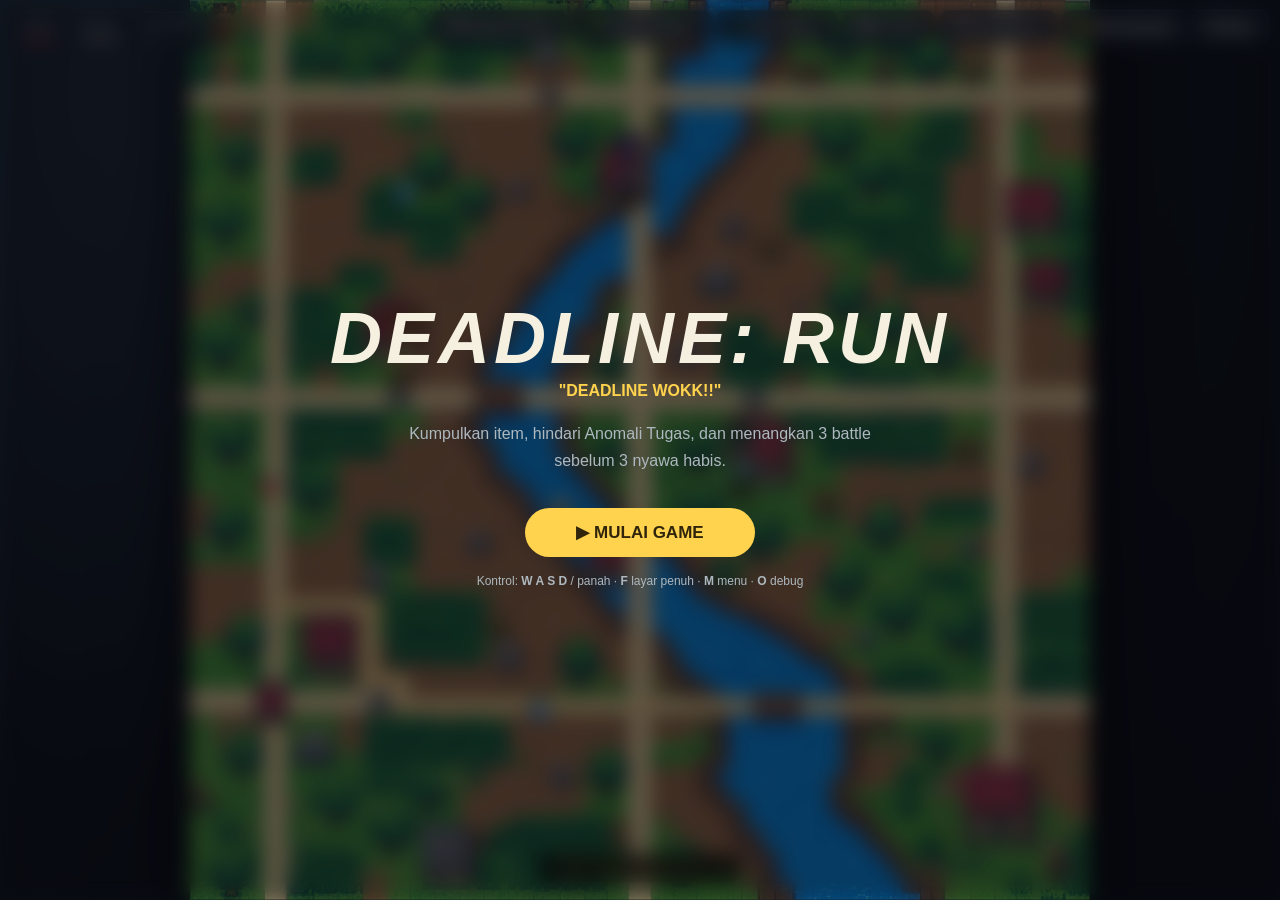
==== index.html @ 1182cbd5 "done" ====
<!DOCTYPE html>
<html lang="id">
<head>
<meta charset="UTF-8">
<meta name="viewport" content="width=device-width,initial-scale=1">
<title>Deadline: Run — Tahap 3 (Raid Planner: CSP + Local Search)</title>
<link rel="stylesheet" href="assets/battle-bg-data.css">
<link rel="stylesheet" href="css/style.css">
</head>
<body>
<div class="stage">
<div class="canvas-holder"><canvas id="game" width="640" height="640"></canvas></div>
<div class="side-l"><h1>DEADLINE: RUN <small>— Tahap 3: Raid Planner (CSP + Local Search)</small></h1><div class="tag">"DEADLINE WOKK!!"</div><div class="hud"><div class="chip"><small>Nyawa</small><b id="hudLives" class="heart">♥♥♥</b></div><div class="chip"><small>Bintang</small><b id="hudWins">0 / 3</b></div><div class="chip"><small>Item dibawa</small><b id="hudItem" style="font-size:12px">—</b></div></div><div class="keys">Map: <b>W A S D</b> / panah · ambil item (1 slot) · hindari TUGAS<br><b>F</b> = layar penuh</div></div>
</div>
<div class="battle" id="battle">
  <div class="b-flash" id="bFlash"></div>
  <div class="b-banner" id="bBanner">⚔ BATTLE!</div>
  <div class="b-title"><div>⚔ BATTLE <span id="bTest"></span></div><span id="bTurn">—</span></div>
  <div class="b-arena">
    <div class="b-unit mc" id="bMC">
      <div class="b-info">
        <div class="b-name">MC (Mahasiswa)</div>
        <div class="bar mc"><i id="bMcHp" style="width:100%"></i></div>
        <div class="b-hptxt" id="bMcHpTxt">HP 1000/1000</div>
        <div class="pips" id="bMcSp"></div>
        <div class="tags" id="bMcTags"></div>
      </div>
      <img id="bMCImg" alt="MC">
    </div>
    <div class="b-vs">VS</div>
    <div class="b-unit npc" id="bNPC">
      <div class="b-info">
        <div class="b-name">Anomali TUGAS</div>
        <div class="bar npc"><i id="bNpcHp" style="width:100%"></i></div>
        <div class="b-hptxt" id="bNpcHpTxt">HP 1100/1100</div>
        <div class="tags" id="bNpcTags"></div>
      </div>
      <img id="bNPCImg" alt="Anomali Tugas">
    </div>
  </div>
  <div class="b-log" id="bLog"></div>
  <div class="b-actions" id="bActions">
    <button id="btnBasic">Basic Attack<small>100 dmg · +1 SP</small></button>
    <button id="btnE">Skill E<small>300 dmg · −2 SP</small></button>
    <button id="btnQ">Ultimate Q<small>500 dmg · −3 SP</small></button>
    <button id="btnItem">Pakai Item<small>−1 SP · tidak skip giliran</small></button>
  </div>
  <div class="b-hint">Hotkey: 1/J Basic · 2/E Skill · 3/Q Ultimate · 4/R Item &nbsp;|&nbsp; Villain jalan duluan karena dia yang menangkap.</div>
<div class="b-result" id="bResult"><div class="rs-rays"></div><div class="rs-conf" id="rsConf"></div><div class="rs-card"><div class="rs-stars" id="rsStars"></div><h2 id="bResTitle">—</h2><p id="bResSub"></p><div class="rs-stats" id="rsStats"></div><div class="rs-prog" id="rsProg"></div><button id="bContinue">Lanjut</button></div></div>
</div>

<div class="overlay" id="overlay"><div class="ov-fx" id="ovFx"></div><div class="overlay-box"><div class="ov-icon" id="ovIcon"></div><div class="rs-stars" id="ovStars"></div><h2 id="overTitle">Menang!</h2><p id="overSub"></p><div class="rs-stats" id="ovStats"></div><button id="again">Main Lagi</button></div></div>

<div class="topbtns"><button id="openD1">🗺 Debug Overlay</button><button id="openD2">🧠 Debug Overlay AI</button><button id="openD3">🧩 Debug Tahap 3</button><button id="openLab3">🧪 Lab Tahap 3</button><button id="openKB">📖 Tab KB</button><button id="openPL">🗺 Tab Planner</button><button id="openMenu">☰ Menu</button></div>
<div class="toast" id="toast"></div>
<div class="start" id="startScr">
  <h1>DEADLINE: RUN</h1>
  <div class="tag">"DEADLINE WOKK!!"</div>
  <p>Kumpulkan item, hindari Anomali Tugas, dan menangkan 3 battle sebelum 3 nyawa habis.</p>
  <div class="start-controls">
    <button id="startBtn">▶ MULAI GAME</button>
  </div>
  <p class="start-help">Kontrol: <b>W A S D</b> / panah · <b>F</b> layar penuh · <b>M</b> menu · <b>O</b> debug</p>
</div>
<div class="pop" id="pop1"><div class="pop-head"><h2>DEBUG TAHAP 1 — Pathfinding</h2><button class="x" id="pop1x">✕ Tutup</button></div>
<div class="field"><label for="algo">Pathfinding Anomali Tugas</label>
<select id="algo"><option value="ucs">UCS (h = 0)</option><option value="manhattan" selected>A* — Manhattan</option><option value="euclidean">A* — Euclidean</option></select></div>
<div class="field"><label for="replan">Interval replan</label>
<select id="replan"><option value="100">100 ms — sangat sering</option><option value="300" selected>300 ms — normal</option><option value="700">700 ms — jarang</option><option value="tile">Setiap player pindah tile</option></select></div>
<div class="check"><input type="checkbox" id="debug" checked><label for="debug" style="margin:0">Debug overlay peta: expanded node + jalur</label></div>


<div class="row-chips"><div class="chip"><small>Node/plan (path)</small><b id="hudNodes">0</b></div><div class="chip"><small>Total node (path)</small><b id="hudTotal">0</b></div></div><div class="stat"><span>Rata-rata node/plan (path)</span><span id="avg">—</span></div><div class="stat"><span>Plan termurah / termahal</span><span id="minmax">—</span></div><div class="stat"><span>Total replan</span><span id="replanStat">0</span></div>
<p class="note">Jalur kuning + kotak merah muda di peta hanya tampil selama jendela ini terbuka.</p></div>
<div class="pop" id="pop2"><div class="pop-head"><h2>DEBUG TAHAP 2 — AI Battle</h2><button class="x" id="pop2x">✕ Tutup</button></div>
<div class="field"><label for="bAlgo">Algoritma adversarial</label>
<select id="bAlgo"><option value="minimax">Minimax (tanpa pruning)</option><option value="alphabeta" selected>Alpha-Beta pruning</option><option value="expectimax">Expectimax (MC = chance node)</option></select></div>
<div class="field"><label for="bDepth">Kedalaman (ply = 1 aksi)</label>
<select id="bDepth"><option>1</option><option>2</option><option>3</option><option selected>4</option><option>5</option><option>6</option><option>7</option><option>8</option></select></div>
<div class="field"><label for="bEval">Fungsi evaluasi</label>
<select id="bEval"><option value="hpdiff">E1 — Selisih HP</option><option value="ratio">E2 — Rasio HP</option><option value="resource" selected>E3 — HP + resource (SP/buff/item/CD)</option><option value="aggressive">E4 — Agresif</option><option value="defensive">E5 — Defensif</option></select></div>
<div class="field"><label for="bOrder">Urutan aksi (move ordering)</label>
<select id="bOrder"><option value="fixed">Tetap (default)</option><option value="reverse">Dibalik</option><option value="heuristic" selected>Heuristik (best-first)</option><option value="random">Acak</option></select></div>


<div class="stat"><span>Battle (menang/kalah)</span><span id="stBattle">0 / 0</span></div><div class="stat"><span>Keputusan AI</span><span id="stDec">0</span></div><div class="stat"><span>Total node battle</span><span id="stNodes">0</span></div><div class="stat"><span>Rata-rata node/keputusan</span><span id="stAvgNodes">—</span></div><div class="dbg" id="aiDebug"><h3>AI DEBUG — Keputusan Anomali Tugas</h3><div class="muted">Belum ada battle. Tertangkap NPC, atau tekan <b>Test Battle</b> di jendela ini.</div></div>
<p class="note">Battle: MC 1000 HP vs Villain 1100 HP (sudah dituning lewat simulasi). Semua konstanta ada di objek <b>B</b> pada kode.</p></div>
<div class="modal" id="menu"><div class="modal-box" style="width:min(520px,100%)"><div class="modal-head"><h2>MENU</h2><button id="menuClose" class="secondary" style="width:auto;margin:0">Tutup</button></div>
<p class="sub">Kumpulkan item di map, hindari Anomali Tugas. Kalau dia mendekat, kalian masuk battle turn-based. Menangkan <b>3 battle</b> sebelum <b>3 nyawa</b> habis. Otak villain memakai Minimax / Alpha-Beta / Expectimax.</p><div class="row2"><button id="testBattle">Test Battle</button><button id="openLab" class="secondary" style="margin-top:4px">Experiment Lab</button></div>
<button id="openDefs" class="secondary">Definisi Formal (untuk laporan)</button>
<button id="restart" class="secondary">Restart Game</button>

<h3 class="sec">LEGENDA MEDAN</h3>
<div class="legend">
<div class="leg"><i class="sw" style="background:#e6d3a5"></i>Jalanan (0)</div>
<div class="leg"><i class="sw" style="background:#9b7653"></i>Tanah (1)</div>
<div class="leg"><i class="sw" style="background:#3f7138"></i>Rumput panjang (2)</div>
<div class="leg"><i class="sw" style="background:#6a4a2a"></i>Lumpur (3)</div>
<div class="leg"><i class="sw" style="background:#2f82c2"></i>Sungai (5)</div>
<div class="leg"><i class="sw" style="background:#707a82"></i>Batu (wall)</div>
<div class="leg"><i class="sw" style="background:#8b4146"></i>Bangunan (wall)</div>
<div class="leg"><i class="sw" style="background:#ff5a5a"></i>Heal Potion</div>
<div class="leg"><i class="sw" style="background:#ffb13d"></i>Damage Buff</div>
<div class="leg"><i class="sw" style="background:#4aa8ff"></i>SP Potion</div>
</div>

<h3 class="sec">STATISTIK SESI</h3><div class="stat"><span>Hasil terakhir</span><span id="last">—</span></div></div></div>
<div class="modal" id="lab"><div class="modal-box">
<div class="modal-head"><h2>EXPERIMENT LAB — simulasi otomatis battle</h2><button id="labClose" class="secondary" style="width:auto;margin:0">Tutup</button></div>
<div class="lab-controls">
<div><label for="labExp">Eksperimen</label><select id="labExp">
<option value="1">1. Minimax vs Alpha-Beta (node count)</option>
<option value="2">2. Perbandingan fungsi evaluasi</option>
<option value="3">3. Perbandingan urutan aksi</option>
<option value="4">4. Perbandingan kedalaman</option>
<option value="5">5. Tingkah laku NPC (agresif/defensif)</option>
<option value="6">6. Expectimax vs Alpha-Beta</option></select></div>
<div><label for="labN">Battle per konfigurasi</label><select id="labN"><option>30</option><option selected>60</option><option>120</option><option>250</option></select></div>
<div><label for="labMC">Bot lawan (MC)</label><select id="labMC"><option value="greedy" selected>Greedy (damage terbesar)</option><option value="random">Random</option><option value="smart">Smart (alpha-beta d4)</option><option value="prob">Probabilistik (sesuai model expectimax)</option></select></div>
<div><label for="labItem">Item awal MC</label><select id="labItem"><option value="random" selected>Acak (kosong/heal/buff/sp)</option><option value="none">Tanpa item</option></select></div>
<div><button id="labRun">Jalankan</button></div>
</div>
<div class="muted" id="labProgress" style="font-size:12px"></div>
<div class="res" id="labResult"></div>
<div class="row2" style="margin-top:10px"><button id="labCopy" class="secondary">Salin CSV</button><button id="labDl" class="secondary">Unduh CSV</button></div>
<textarea id="labCsv" style="display:none;width:100%;height:120px;margin-top:8px;background:#0b1015;color:#dfe;border:1px solid #435364"></textarea>
</div></div>

<div class="modal" id="defs"><div class="modal-box">
<div class="modal-head"><h2>DEFINISI FORMAL — Adversarial Search (Minimax)</h2><button id="defsClose" class="secondary" style="width:auto;margin:0">Tutup</button></div>
<div class="defs" id="defsBody"></div>
</div></div>

<div class="pop" id="pop3"><div class="pop-head"><h2>DEBUG TAHAP 3 — Raid Planner (CSP + Local Search)</h2><button class="x" id="pop3x">✕ Tutup</button></div><div class="grid2"><div class="field"><label for="p3alg">Local search</label><select id="p3alg"><option value="hc">Steepest-ascent</option><option value="hcs" selected>+ Sideways (100)</option><option value="rr">Random restart</option><option value="sa">Simulated annealing</option><option value="mc">Min-Conflicts (CSP)</option></select></div><div class="field"><label for="p3cool">Cooling (SA)</label><select id="p3cool"><option value="0.9">0,90</option><option value="0.95" selected>0,95</option><option value="0.98">0,98</option><option value="0.995">0,995</option></select></div><div class="field"><label for="p3N">Simulasi / evaluasi</label><select id="p3N"><option value="10">10</option><option value="20" selected>20</option><option value="40">40</option></select></div><div class="field"><label for="p3maxE">Anggaran evaluasi</label><select id="p3maxE"><option value="60">60</option><option value="120" selected>120</option><option value="300">300</option></select></div><div class="field"><label for="p3sel">CSP: pilih variabel</label><select id="p3sel"><option value="static">statis</option><option value="mrv">MRV</option><option value="mrv_degree" selected>MRV + degree</option></select></div><div class="field"><label for="p3ord">CSP: urutan nilai</label><select id="p3ord"><option value="static" selected>statis</option><option value="lcv">LCV</option></select></div><div class="field"><label for="p3inf">CSP: inference</label><select id="p3inf"><option value="none">tanpa</option><option value="fc" selected>forward checking</option><option value="mac">MAC (AC-3)</option></select></div><div class="field"><label for="p3side">Maks sideways</label><select id="p3side"><option value="10">10</option><option value="50">50</option><option value="100" selected>100</option><option value="200">200</option></select></div><div class="field"><label for="p3bud">Budget</label><select id="p3bud"><option value="auto" selected>bawaan (5/7/9)</option><option value="rancangan">rancangan (6/9/12)</option><option value="5">5</option><option value="7">7</option><option value="9">9</option><option value="12">12</option></select></div><div class="check" style="margin:22px 0 0"><input type="checkbox" id="p3joint"><label for="p3joint" style="margin:0">Move gabungan (karakter+item)</label></div></div><div class="row2"><button id="p3new">Rencanakan baru</button><button class="secondary" id="p3same" style="margin-top:0">Ulangi (seed sama)</button></div><div id="p3out"></div><p class="note">Tombol P membuka/menutup panel ini. Ikon squad tampil di atas NPC saat masa grace atau saat panel terbuka.</p></div><div class="modal" id="lab3"><div class="modal-box"><div class="modal-head"><h2>EXPERIMENT LAB TAHAP 3 — CSP &amp; Local Search</h2><button id="lab3Close" class="secondary" style="width:auto;margin:0">Tutup</button></div><div class="lab-controls"><div><label for="l3Exp">Eksperimen</label><select id="l3Exp"><option value="E1">E1 Heuristik CSP (statis, MRV, degree, FC, LCV, MAC)</option><option value="E2">E2 Budget makin ketat (bukti tidak ada solusi)</option><option value="E3">E3 Pemecah simetri C5 hidup/mati</option><option value="E4">E4 Skala slot 3–5</option><option value="E5">E5 Backtracking vs Min-Conflicts (budget &amp; noise)</option><option value="E6" selected>E6 Metode local search (+ exhaustive)</option><option value="E7">E7 Noise: simulasi per evaluasi</option><option value="E8">E8 Move tunggal vs gabungan (ridge)</option><option value="E9">E9 Pipeline (CSP→LS) vs penalti</option><option value="E10">E10 Jarak local search dari optimum exhaustive</option><option value="E12">E12 Cooling schedule SA</option><option value="E11">E11 Planner vs konfigurasi tetap, per bot</option></select></div><div><label for="l3Slots">Slot (E1–E3, LS)</label><select id="l3Slots"><option>3</option><option>4</option><option>5</option></select></div><div><label for="l3Bud">Budget</label><select id="l3Bud"><option>5</option><option selected>7</option><option>9</option><option>12</option></select></div><div><label for="l3K">Run per baris (LS)</label><select id="l3K"><option>10</option><option selected>20</option><option>40</option></select></div><div><label for="l3P">Target p*</label><select id="l3P"><option>0.4</option><option selected>0.5</option><option>0.6</option><option>0.7</option></select></div><div><button id="l3Btn">Jalankan</button></div></div><div class="muted" id="l3Prog" style="font-size:12px"></div><div class="res" id="l3Res"></div><div class="row2" style="margin-top:10px"><button id="l3Copy" class="secondary">Salin CSV</button><button id="l3Dl" class="secondary">Unduh CSV</button></div><textarea id="l3Csv" style="display:none;width:100%;height:120px;margin-top:8px;background:#0b1015;color:#dfe;border:1px solid #435364"></textarea></div></div>
<div class="pop" id="popKB"><div class="pop-head"><h2>DEBUG TAHAP 4 — Knowledge Base (KB)</h2><button class="x" id="popKBx">✕ Tutup</button></div><div id="tab-kb"></div></div>
<div class="pop" id="popPL"><div class="pop-head"><h2>DEBUG TAHAP 4 — Automated Planner (PDDL)</h2><button class="x" id="popPLx">✕ Tutup</button></div><div id="tab-planner"></div></div>

<!-- ===== Aset (base64 tileset peta & sprite battle) ===== -->
<script src="assets/tileset-data.js"></script>
<script src="assets/battle-sprites-data.js"></script>

<!-- ===== Tahap 1: Pathfinding (UCS / A*) ===== -->
<script src="tahap1-pathfinding/engine.js"></script>

<!-- ===== Tahap 2: Adversarial Search (Minimax / Alpha-Beta / Expectimax) ===== -->
<script src="tahap2-battle/engine.js"></script>

<!-- ===== Core: state global & explore-mode game loop ===== -->
<script src="core/state.js"></script>
<script src="core/explore.js"></script>

<!-- ===== Tahap 2: UI battle, debug overlay AI, experiment lab, definisi formal ===== -->
<script src="tahap2-battle/ui.js"></script>
<script src="tahap2-battle/debug.js"></script>
<script src="tahap2-battle/lab.js"></script>
<script src="tahap2-battle/defs.js"></script>

<!-- ===== Core: event wiring + render loop + bootstrap (reset()+loop mulai di sini) ===== -->
<script src="core/main.js"></script>

<!-- ===== Tahap 3: CSP + Local Search (Raid Planner) — nge-hook ke tahap 2 lewat wrapping, jadi di-load PALING TERAKHIR ===== -->
<script src="tahap3-csp/engine.js"></script>
<script src="tahap3-csp/ui.js"></script>
<script src="tahap3-csp/lab.js"></script>

<!-- ===== Tahap 4: Knowledge Base & Planning (M1: KB Engine + M2: Planner) ===== -->
<script src="tahap4-kb-planning/lib/tau-prolog.js"></script>
<script src="tahap4-kb-planning/kb/kb-rules.js"></script>
<script src="tahap4-kb-planning/kb/kb-compiler.js"></script>
<script src="tahap4-kb-planning/kb/kb-engine.js"></script>
<script src="tahap4-kb-planning/overlay/kb-panel.js"></script>
<script src="tahap4-kb-planning/planning/pddl-parser.js"></script>
<script src="tahap4-kb-planning/planning/domain.pddl.js"></script>
<script src="tahap4-kb-planning/planning/planner.js"></script>
<script src="tahap4-kb-planning/planning/zonegraph.js"></script>
<script src="tahap4-kb-planning/overlay/planner-panel.js"></script>
<script src="tahap4-kb-planning/npc/agent-loop.js"></script>
<script src="tahap4-kb-planning/npc/world-adapter.js"></script>
<script src="tahap4-kb-planning/overlay/interaksi-panel.js"></script>
<script src="tahap4-kb-planning/tahap4-init.js"></script>

</body>
</html>
---- assets/battle-bg-data.css ----
:root{--battle-bg:url([data-uri])}
---- css/style.css ----
:root{--bg:#11151c;--panel:#18202a;--panel2:#202b36;--border:#354657;--text:#f5f0df;--muted:#aeb8bf;--accent:#ffd34e;--danger:#ef5a52;--safe:#70d18a}
*{box-sizing:border-box}
body{margin:0;min-height:100vh;padding:20px;background:radial-gradient(circle at 25% 10%,#243342 0,#10151b 58%,#0b0f14 100%);color:var(--text);font-family:"Trebuchet MS","Segoe UI",sans-serif}
.wrap{max-width:1220px;margin:auto;display:flex;gap:18px;align-items:flex-start;flex-wrap:wrap}
.board{flex:1;min-width:650px}
h1{margin:0;font-size:25px;letter-spacing:.5px}.tag{color:var(--accent);font-weight:800;margin:3px 0 4px}
.sub{color:var(--muted);font-size:13px;line-height:1.45;margin:0 0 12px;max-width:720px}
.canvas-holder{position:relative;width:640px;max-width:100%}
canvas{display:block;width:640px;height:640px;image-rendering:pixelated;border:3px solid #435364;border-radius:8px;box-shadow:0 15px 35px #0009;background:#9b7653}
.overlay{position:absolute;inset:0;display:none;align-items:center;justify-content:center;background:#0b1015dd;border-radius:7px;text-align:center;padding:25px}.overlay.show{display:flex}
.overlay-box{background:#17212b;border:2px solid #596b7c;border-radius:12px;padding:25px;min-width:280px;box-shadow:0 10px 30px #000a}
.overlay h2{margin:0 0 8px;font-size:27px}.overlay p{color:var(--muted);margin:0 0 15px;line-height:1.5}
button,select{width:100%;border:1px solid var(--border);background:#111820;color:var(--text);border-radius:7px;padding:9px 10px;font-size:13px}
button{background:var(--accent);color:#30250b;border:0;font-weight:800;cursor:pointer}button.secondary{background:#2a3845;color:var(--text);border:1px solid #435364;margin-top:7px}
.panel{width:315px;background:var(--panel);border:1px solid var(--border);border-radius:12px;padding:17px;flex-shrink:0}
.panel h2{font-size:14px;color:#ffe39a;margin:0 0 10px;padding-bottom:8px;border-bottom:1px solid var(--border)}
.field{margin-bottom:13px}label,.hint{font-size:12px;color:var(--muted)}label{display:block;margin-bottom:5px}
.check{display:flex;gap:8px;align-items:center;margin:10px 0 12px}.check input{accent-color:var(--accent)}
.hud{display:grid;grid-template-columns:repeat(5,1fr);gap:7px;margin-top:10px}.chip{background:var(--panel);border:1px solid var(--border);border-radius:7px;padding:7px 9px;min-width:0}.chip small{display:block;color:var(--muted);font-size:10px}.chip b{display:block;font-size:15px;margin-top:2px}


.legend{display:grid;grid-template-columns:1fr 1fr;gap:6px}.leg{display:flex;align-items:center;gap:6px;color:var(--muted);font-size:11px}.sw{width:15px;height:15px;border-radius:3px;border:1px solid #ffffff22;flex:0 0 15px}
.stat{display:flex;justify-content:space-between;border-bottom:1px dashed #ffffff12;padding:6px 0;font-size:12px}.stat span:last-child{color:#ffe39a;font-weight:800}
.note{font-size:11px;color:var(--muted);line-height:1.45;margin-top:10px}.keys{font-size:12px;color:var(--muted);margin:8px 0}
@media(max-width:1050px){.board{min-width:0}.panel{width:640px;max-width:100%}}
@media(max-width:700px){body{padding:10px}.hud{grid-template-columns:repeat(2,1fr)}}
h1 small{font-size:13px;color:var(--muted);font-weight:600;letter-spacing:0}
.toast{min-height:22px;margin:8px 0 0;font-size:12px;color:var(--accent);opacity:0;transition:opacity .2s}.toast.show{opacity:1}
.hud{grid-template-columns:repeat(5,1fr)}
.heart{color:#ff5b6e;letter-spacing:2px}
/* ---------- Battle overlay ---------- */
.battle{position:absolute;inset:0;display:none;flex-direction:column;gap:8px;padding:12px;border-radius:7px;background:linear-gradient(180deg,#1b1330 0%,#2a1633 55%,#170f24 100%);overflow:hidden}
.battle.show{display:flex}
.b-title{display:flex;justify-content:space-between;align-items:center;font-weight:800;letter-spacing:1px}
.b-title span{font-size:12px;color:var(--accent);font-weight:700;letter-spacing:0}
.b-arena{display:flex;align-items:stretch;gap:8px}
.b-unit{flex:1;background:#ffffff0d;border:1px solid #ffffff22;border-radius:10px;padding:8px;text-align:center;min-width:0;transition:transform .12s}
.b-unit.hit{animation:shake .3s}
@keyframes shake{0%,100%{transform:translateX(0)}25%{transform:translateX(-7px)}75%{transform:translateX(7px)}}
.b-unit img{height:96px;image-rendering:pixelated;object-fit:contain}
.b-unit.npc img{filter:drop-shadow(0 0 8px #ff4d6d)}
.b-name{font-size:12px;font-weight:800;margin:2px 0 4px}
.bar{height:11px;background:#0d0a16;border-radius:6px;overflow:hidden;border:1px solid #ffffff22}
.bar i{display:block;height:100%;transition:width .3s}
.bar.mc i{background:linear-gradient(90deg,#39c46a,#8be28f)}.bar.npc i{background:linear-gradient(90deg,#e8465a,#ff8a6b)}
.b-hptxt{font-size:11px;color:var(--muted);margin:3px 0}
.pips{display:flex;gap:4px;justify-content:center;margin:4px 0}.pip{width:13px;height:13px;border-radius:50%;border:2px solid #7fb7ff;background:transparent}.pip.on{background:#7fb7ff;box-shadow:0 0 6px #7fb7ff}
.tags{display:flex;gap:4px;flex-wrap:wrap;justify-content:center;min-height:19px}
.tag2{font-size:10px;padding:2px 6px;border-radius:9px;background:#ffffff18;color:#ffe9a8;font-weight:700}
.b-vs{align-self:center;font-weight:900;color:var(--accent);font-size:18px}
.b-log{flex:1;min-height:0;background:#0c0814;border:1px solid #ffffff1c;border-radius:8px;padding:8px 10px;font-size:12px;line-height:1.55;overflow:hidden;display:flex;flex-direction:column;justify-content:flex-end}
.b-log div{opacity:.72}.b-log div:last-child{opacity:1;font-weight:700}
.lg-npc{color:#ff9d9d}.lg-mc{color:#9fe8b4}.lg-sys{color:#ffe08a}
.b-actions{display:grid;grid-template-columns:repeat(4,1fr);gap:7px}
.b-actions button{padding:9px 4px;font-size:12px;line-height:1.3;background:#2b2147;color:var(--text);border:1px solid #6b57a3}
.b-actions button small{display:block;color:#b9acdc;font-weight:600;font-size:10px}
.b-actions button:hover:not(:disabled){background:#3d2f66;transform:translateY(-1px)}
.b-actions button:disabled{opacity:.35;cursor:not-allowed}
.b-hint{font-size:11px;color:var(--muted);text-align:center}
.b-result{position:absolute;inset:0;display:none;align-items:center;justify-content:center;background:#0b0710e6;text-align:center;padding:20px}.b-result.show{display:flex}
/* ---------- Battle animations ---------- */
.b-unit{position:relative}
.b-unit img{position:relative;z-index:2;will-change:transform,filter}
.battle.show:not(.intro) .b-unit img{animation:bob 2.4s ease-in-out infinite}
.battle.show:not(.intro) .b-unit.npc img{animation-delay:-1.2s}
@keyframes bob{0%,100%{transform:translateY(0)}50%{transform:translateY(-4px)}}
.b-unit.ko img{opacity:.9;filter:grayscale(.4) brightness(.85)}

/* masuk battle */
.battle.intro .b-unit.mc{animation:inL .75s cubic-bezier(.2,.9,.25,1) both}
.battle.intro .b-unit.npc{animation:inR .75s cubic-bezier(.2,.9,.25,1) both}
.battle.intro .b-vs{animation:vsPop .5s .55s cubic-bezier(.2,1.4,.4,1) both}
.battle.intro .b-title{animation:fadeUp .4s both}
.battle.intro .b-log,.battle.intro .b-actions,.battle.intro .b-hint{animation:fadeUp .5s .9s both}
@keyframes inL{0%{transform:translateX(-140%);opacity:0}100%{transform:none;opacity:1}}
@keyframes inR{0%{transform:translateX(140%);opacity:0}100%{transform:none;opacity:1}}
@keyframes vsPop{0%{transform:scale(0);opacity:0}60%{transform:scale(2);opacity:1}100%{transform:scale(1);opacity:1}}
@keyframes fadeUp{0%{opacity:0;transform:translateY(12px)}100%{opacity:1;transform:none}}
.b-banner{position:absolute;left:0;right:0;top:34%;padding:12px 0;text-align:center;font-size:46px;font-weight:900;letter-spacing:8px;font-style:italic;color:#fff;background:linear-gradient(90deg,transparent,#000a 18%,#000a 82%,transparent);text-shadow:0 0 18px #ff4d6d,0 4px 0 #6b1526;pointer-events:none;opacity:0;z-index:15}
.b-banner.show{animation:banner 1.5s cubic-bezier(.2,.8,.2,1) forwards}
@keyframes banner{0%{transform:translateX(-110%) skewX(-12deg);opacity:0}22%{transform:translateX(0) skewX(-12deg);opacity:1}72%{transform:translateX(4%) skewX(-12deg);opacity:1}100%{transform:translateX(110%) skewX(-12deg);opacity:0}}

/* flash layar & guncangan */
.b-flash{position:absolute;inset:0;pointer-events:none;opacity:0;z-index:20;border-radius:7px}
.b-flash.f-white{background:#fff;animation:fl .5s ease-out}
.b-flash.f-red{background:radial-gradient(circle,transparent 30%,#ff2d4a99 100%);animation:fl .45s ease-out}
.b-flash.f-red2{background:radial-gradient(circle,#ff2d4a44 0,#ff2d4acc 100%);animation:fl .6s ease-out}
.b-flash.f-gold{background:radial-gradient(circle,#fff 0,#ffd34ecc 45%,#a855f788 100%);animation:fl .7s ease-out}
@keyframes fl{0%{opacity:1}100%{opacity:0}}
.battle.shk-s{--amp:3px;animation:bshake .3s}
.battle.shk-m{--amp:6px;animation:bshake .45s}
.battle.shk-b{--amp:11px;animation:bshake .7s}
@keyframes bshake{0%,100%{transform:translate(0)}20%{transform:translate(calc(var(--amp)*-1),var(--amp))}40%{transform:translate(var(--amp),calc(var(--amp)*-.5))}60%{transform:translate(calc(var(--amp)*-.7),calc(var(--amp)*.5))}80%{transform:translate(calc(var(--amp)*.6),0)}}

/* gerakan sprite */
@keyframes lunge{0%{transform:translateX(0)}30%{transform:translateX(calc(var(--dx)*-.15))}60%{transform:translateX(var(--dx)) scale(1.08)}100%{transform:translateX(0)}}
@keyframes lungeQ{
0%{transform:translateX(0) scale(1);filter:none}
40%,55%{transform:translateX(calc(var(--dx)*-.12)) scale(1.18);filter:brightness(1.4) drop-shadow(0 0 14px var(--gc)) drop-shadow(0 0 28px var(--gc))}
72%{transform:translateX(var(--dx)) scale(1.12);filter:brightness(1.3) drop-shadow(0 0 16px var(--gc))}
100%{transform:translateX(0) scale(1);filter:none}}
@keyframes hurt{0%,100%{filter:none}20%,60%{filter:brightness(2.4) saturate(0) drop-shadow(0 0 10px #fff)}40%{filter:brightness(1.3) drop-shadow(0 0 14px #ff3b3b)}}
@keyframes glow{0%,100%{filter:none;transform:scale(1)}30%,65%{filter:brightness(1.3) drop-shadow(0 0 10px var(--gc)) drop-shadow(0 0 22px var(--gc));transform:scale(1.06) translateY(-4px)}}
@keyframes hop{0%,100%{transform:translateY(0)}30%{transform:translateY(-18px)}55%{transform:translateY(0)}75%{transform:translateY(-8px)}}
@keyframes ko{0%{filter:none}35%{filter:brightness(1.8)}100%{opacity:.9;filter:grayscale(.4) brightness(.85)}}
.b-unit.pulse .b-info{animation:unitPulse 1s ease-out}
@keyframes unitPulse{0%{box-shadow:0 0 0 0 transparent}35%{box-shadow:0 0 26px 3px var(--gc);border-color:var(--gc)}100%{box-shadow:0 0 0 0 transparent}}

/* efek partikel (dibuat lewat JS) */
.fx{position:absolute;left:50%;top:58px;pointer-events:none;z-index:6}
.fx-slash{width:var(--w,120px);height:6px;margin:-3px 0 0 calc(var(--w,120px)/-2);border-radius:4px;background:linear-gradient(90deg,transparent,#fff 45%,var(--c) 62%,transparent);box-shadow:0 0 12px var(--c);opacity:0;animation:slash .34s ease-out forwards}
@keyframes slash{0%{transform:rotate(var(--r)) scaleX(0);opacity:1}40%{transform:rotate(var(--r)) scaleX(1);opacity:1}100%{transform:rotate(var(--r)) scaleX(1.15);opacity:0}}
.fx-burst{width:20px;height:20px;margin:-10px 0 0 -10px;border-radius:50%;background:radial-gradient(circle,#fff 0,var(--c) 40%,transparent 70%);animation:burst .45s ease-out forwards}
@keyframes burst{0%{transform:scale(.2);opacity:1}100%{transform:scale(var(--s,6));opacity:0}}
.fx-ring{width:30px;height:30px;margin:-15px 0 0 -15px;border-radius:50%;border:3px solid var(--c);box-shadow:0 0 14px var(--c),inset 0 0 10px var(--c);animation:ring .85s ease-out forwards}
@keyframes ring{0%{transform:scale(.3);opacity:1}100%{transform:scale(4.2);opacity:0}}
.fx-p{font-weight:900;color:var(--c);text-shadow:0 0 8px var(--c),0 1px 0 #000;opacity:0;animation:rise 1.05s ease-out forwards}
@keyframes rise{0%{opacity:0;transform:translate(calc(var(--x) - 50%),30px) scale(.5)}20%{opacity:1}100%{opacity:0;transform:translate(calc(var(--x) - 50%),-70px) scale(1.1)}}
.fx-shield{width:80px;height:92px;margin:-46px 0 0 -40px;border:3px solid #7fd3ff;border-radius:50% 50% 45% 45%/35% 35% 65% 65%;background:radial-gradient(circle,#7fd3ff22,#7fd3ff66);box-shadow:0 0 18px #7fd3ff;opacity:0;animation:shield 1s ease-out forwards}
@keyframes shield{0%{transform:scale(.4);opacity:0}25%{transform:scale(1.15);opacity:1}70%{transform:scale(1);opacity:.9}100%{transform:scale(1);opacity:0}}
.fx-num{font-size:22px;font-weight:900;color:var(--c);white-space:nowrap;text-shadow:0 2px 0 #000,0 0 8px var(--c);opacity:0;animation:floatUp 1.05s ease-out forwards}
.fx-num.big{font-size:34px}
@keyframes floatUp{0%{opacity:0;transform:translate(-50%,10px) scale(.6)}15%{opacity:1;transform:translate(-50%,-6px) scale(1.25)}100%{opacity:0;transform:translate(-50%,-40px) scale(1)}}

@media(prefers-reduced-motion:reduce){
.battle .b-unit img,.battle.intro .b-unit,.battle.intro .b-vs,.battle.intro .b-title,.battle.intro .b-log,.battle.intro .b-actions,.battle.intro .b-hint{animation:none!important}
.battle.shk-s,.battle.shk-m,.battle.shk-b,.b-unit.hit,.b-unit.pulse .b-info{animation:none!important}
.fx-p,.fx-ring,.fx-slash,.fx-burst{display:none}
.b-banner.show{animation-duration:.01s}
}
/* ---------- Background arena battle ---------- */
.battle{background-color:#1b1330;background-image:linear-gradient(180deg,#0b0714aa 0,#0b071422 20%,transparent 55%,#0b0714dd 100%),var(--battle-bg);background-size:cover;background-position:center;background-repeat:no-repeat}
.b-title{text-shadow:0 2px 4px #000}.b-title span{text-shadow:0 2px 4px #000}
.b-arena{flex:1;min-height:0}
.b-unit{background:none;border:0;padding:0 0 14px;display:flex;flex-direction:column;justify-content:space-between}
.b-unit::after{content:"";position:absolute;left:50%;bottom:8px;width:110px;height:18px;margin-left:-55px;border-radius:50%;background:radial-gradient(#000a,transparent 70%);z-index:1;pointer-events:none}
.b-unit img{height:150px;align-self:center}
.b-info{background:#0b0714bd;border:1px solid #ffffff33;border-radius:10px;padding:8px;backdrop-filter:blur(2px)}
.b-vs{align-self:flex-end;margin-bottom:62px;text-shadow:0 2px 6px #000,0 0 12px #ff4d6d}
.b-log{flex:none;height:92px;background:#0c0814b8;backdrop-filter:blur(2px)}
.b-hint{text-shadow:0 1px 3px #000;color:#d5d0e0}
/* ---------- Layout layar penuh ---------- */
body{padding:0;height:100vh;height:100dvh;overflow:hidden}
.stage{position:fixed;inset:0;display:flex;align-items:center;justify-content:center}
.canvas-holder{width:min(100vw,100dvh);height:min(100vw,100dvh);max-width:none}
canvas{width:100%;height:100%;border:0;border-radius:0;box-shadow:0 0 70px #000}
.side-l{position:fixed;left:14px;top:12px;z-index:5;display:flex;flex-wrap:wrap;gap:6px;max-width:calc(100vw - 480px);pointer-events:none}
.side-l h1,.side-l .tag,.side-l .keys{display:none}
.hud{display:flex;gap:6px;margin:0}
.chip{background:#18202ad9;padding:5px 9px}.chip b{font-size:14px}
@media(min-aspect-ratio:3/2){
.side-l{flex-direction:column;flex-wrap:nowrap;width:calc((100vw - 100dvh)/2 - 30px);max-width:none;top:18px;left:16px}
.side-l h1,.side-l .tag,.side-l .keys{display:block}
.hud{flex-direction:column;gap:8px}.chip{padding:9px 12px}.chip b{font-size:18px}.keys{line-height:1.6}}
.topbtns{position:fixed;right:12px;top:10px;z-index:41;display:flex;gap:6px;flex-wrap:wrap;justify-content:flex-end}
.topbtns button{width:auto;padding:8px 12px;background:#18202af0;color:var(--text);border:1px solid var(--border);font-weight:700}.topbtns button:hover{background:#2a3845}
.toast{position:fixed;left:50%;bottom:18px;transform:translateX(-50%);z-index:41;background:#000c;padding:7px 14px;border-radius:9px;margin:0;min-height:0}
.toast:empty{display:none}
.pop{position:fixed;top:54px;right:12px;width:min(430px,calc(100vw - 24px));max-height:calc(100dvh - 68px);overflow:auto;background:#151d27f2;border:1px solid #435364;border-radius:12px;padding:12px 14px;box-shadow:0 12px 40px #000c;z-index:45;display:none}
#pop1{right:auto;left:12px}.pop.show{display:block}
.pop-head{display:flex;justify-content:space-between;align-items:center;margin-bottom:10px;gap:8px}.pop h2{margin:0;font-size:14px;color:#ffe39a}
.x{width:auto;padding:4px 10px;background:#2a3845;color:var(--text);border:1px solid #435364;font-size:12px}
.pop .dbg{width:auto;margin:10px 0 0;background:none;border:0;padding:0}
.row-chips{display:grid;grid-template-columns:1fr 1fr;gap:6px;margin:8px 0}
.sec{margin:16px 0 8px;font-size:13px;color:#ffe39a;border-bottom:1px solid var(--border);padding-bottom:6px}
/* battle layar penuh */
.battle{position:fixed;inset:0;z-index:40;border-radius:0;padding:14px 18px;gap:10px}
.b-title,.b-arena,.b-log,.b-actions,.b-hint{width:min(1000px,100%);margin-inline:auto}
.b-title{font-size:18px}
.b-unit img{height:clamp(140px,29vh,290px);image-rendering:auto;max-width:100%;width:auto;transform-origin:50% 100%}
.b-unit.npc img{height:calc(clamp(140px,29vh,290px)*1.133)}
.battle.show:not(.intro) .b-unit img{animation:none}
.b-unit.mc:not(.ko) img{filter:drop-shadow(0 0 5px #7fb7ffaa)}
/* ===== Efek sinematik skill & ultimate ===== */
.b-dim{position:absolute;inset:0;pointer-events:none;z-index:1;opacity:0;transition:opacity .3s;background:radial-gradient(ellipse at 50% 62%,transparent 18%,var(--dc,#000c) 100%)}
.b-dim.on{opacity:1}
.b-speed{position:absolute;inset:-10%;pointer-events:none;z-index:1;opacity:0;background:repeating-conic-gradient(from 0deg at 50% 62%,transparent 0 3deg,var(--c,#fff) 3deg 3.7deg);-webkit-mask-image:radial-gradient(circle at 50% 62%,transparent 16%,#000 68%);mask-image:radial-gradient(circle at 50% 62%,transparent 16%,#000 68%);animation:speedIn .9s ease-out forwards}
@keyframes speedIn{0%{opacity:0;transform:scale(1.3) rotate(0)}30%{opacity:.4}100%{opacity:.15;transform:scale(1) rotate(7deg)}}
.b-skt{position:absolute;left:0;right:0;top:27%;padding:8px 0;text-align:center;font-weight:900;font-style:italic;letter-spacing:5px;font-size:clamp(22px,4.6vw,44px);color:#fff;text-shadow:0 0 12px var(--c),0 0 28px var(--c),0 3px 0 #000;background:linear-gradient(90deg,transparent,#000a 18%,#000a 82%,transparent);pointer-events:none;z-index:9;opacity:0;animation:skt .95s cubic-bezier(.2,.9,.2,1) forwards}
.b-skt.big{font-size:clamp(30px,7vw,68px);letter-spacing:8px;animation-duration:1.25s}
@keyframes skt{0%{opacity:0;transform:translateX(-16%) skewX(-12deg)}16%{opacity:1;transform:translateX(0) skewX(-12deg)}78%{opacity:1;transform:translateX(3%) skewX(-12deg)}100%{opacity:0;transform:translateX(10%) skewX(-12deg)}}
.b-ghost{position:absolute;pointer-events:none;z-index:1;opacity:.6;filter:brightness(1.7) saturate(1.3) drop-shadow(0 0 7px var(--gc));animation:ghostFade .42s ease-out forwards}
@keyframes ghostFade{to{opacity:0}}
@keyframes charge{0%,100%{transform:translate(0,0);filter:brightness(1.15) drop-shadow(0 0 8px var(--gc))}25%{transform:translate(-2px,1px)}50%{transform:translate(2px,-1px);filter:brightness(1.7) drop-shadow(0 0 20px var(--gc))}75%{transform:translate(-1px,-1px)}}
@keyframes hurtKB{0%{transform:none;filter:none}12%{transform:translateX(calc(var(--dx)*.4)) rotate(calc(var(--rot2)*.5));filter:brightness(2.6) saturate(0) drop-shadow(0 0 12px #fff)}35%{transform:translateX(var(--dx)) rotate(var(--rot2));filter:brightness(1.3) drop-shadow(0 0 16px var(--gc))}70%{transform:translateX(calc(var(--dx)*.35)) rotate(calc(var(--rot2)*.3))}100%{transform:none;filter:none}}
.fx-arc{width:var(--w,150px);height:var(--w,150px);margin:calc(var(--w,150px)/-2) 0 0 calc(var(--w,150px)/-2);border-radius:50%;box-shadow:inset calc(var(--w,150px)*-.13) 0 0 0 var(--c);filter:drop-shadow(0 0 8px var(--c));opacity:0;animation:arc .42s ease-out forwards}
@keyframes arc{0%{opacity:0;transform:rotate(var(--r)) scale(.4)}22%{opacity:1}100%{opacity:0;transform:rotate(calc(var(--r) + 35deg)) scale(1.18)}}
.fx-paper{font-size:22px;opacity:0;animation:paperFall 1.3s ease-in forwards}
@keyframes paperFall{0%{opacity:0;transform:translate(var(--x),-110px) rotate(0)}12%{opacity:1}100%{opacity:0;transform:translate(calc(var(--x) + var(--dx2,30px)),50px) rotate(var(--rr,300deg))}}
.b-flash.f-orange{background:radial-gradient(circle,transparent 25%,#ff9a2acc 100%);animation:fl .5s ease-out}
.battle.hitstop .b-unit img,.battle.hitstop .fx{animation-play-state:paused!important}
@media(prefers-reduced-motion:reduce){.b-ghost,.b-skt,.b-speed,.fx-arc,.fx-paper{display:none}}
.b-info{width:min(340px,100%)}.b-unit.mc .b-info{align-self:flex-start}.b-unit.npc .b-info{align-self:flex-end}
.b-log{height:clamp(92px,14vh,140px)}
.b-actions button{padding:12px 4px;font-size:14px}
/* layar hasil battle */
.b-result{z-index:30;background:radial-gradient(circle at 50% 45%,#1a1030cc,#05030add 70%);backdrop-filter:blur(6px);overflow:hidden;border-radius:0}
.b-result.lose{background:radial-gradient(circle at 50% 45%,#3a0a14cc,#05030add 70%)}
.rs-rays{display:none;position:absolute;left:50%;top:50%;width:160vmax;height:160vmax;margin:-80vmax 0 0 -80vmax;background:repeating-conic-gradient(#ffd34e33 0 8deg,transparent 8deg 24deg);-webkit-mask:radial-gradient(circle,#000 0,transparent 45%);mask:radial-gradient(circle,#000 0,transparent 45%);animation:spin 40s linear infinite}
.b-result.win .rs-rays{display:block}@keyframes spin{to{transform:rotate(360deg)}}
.rs-card{position:relative;min-width:min(440px,92%);padding:26px 34px 24px;border-radius:18px;background:linear-gradient(180deg,#221a3a,#141027);border:2px solid #ffd34e;box-shadow:0 0 0 4px #0009,0 20px 60px #000c,0 0 50px #ffd34e44;animation:cardIn .6s cubic-bezier(.2,1.3,.4,1) both}
.b-result.lose .rs-card{border-color:#ef5a52;box-shadow:0 0 0 4px #0009,0 20px 60px #000c,0 0 50px #ef5a5266;animation:cardIn .6s cubic-bezier(.2,1.3,.4,1) both,dread .5s .6s}
@keyframes cardIn{0%{transform:scale(.5) translateY(30px);opacity:0}100%{transform:none;opacity:1}}
@keyframes dread{0%,100%{transform:translateX(0)}25%{transform:translateX(-8px)}75%{transform:translateX(8px)}}
.rs-card h2{font-size:clamp(30px,6vw,52px);margin:4px 0 6px;letter-spacing:3px;font-style:italic}
.b-result.win h2{background:linear-gradient(180deg,#fff6c9,#ffd34e 55%,#e08a1e);-webkit-background-clip:text;background-clip:text;color:transparent!important;filter:drop-shadow(0 3px 0 #6b3a05)}
.b-result.lose h2{color:#ff6b62!important;text-shadow:0 0 18px #ef5a52,3px 3px 0 #4a0d12}
.rs-stars{font-size:46px;letter-spacing:8px;line-height:1}.rs-stars:empty{display:none}
.rs-stars span{display:inline-block;color:#3b3552;opacity:0;animation:starIn .5s cubic-bezier(.2,1.6,.4,1) both}
.rs-stars span.on{color:#ffd34e;text-shadow:0 0 16px #ffb13d}
@keyframes starIn{0%{transform:scale(0) rotate(-90deg);opacity:0}100%{transform:none;opacity:1}}
.rs-stats{display:grid;grid-template-columns:repeat(3,1fr);gap:8px;margin:14px 0 10px}
.rs-stats div{background:#ffffff0f;border:1px solid #ffffff1f;border-radius:10px;padding:8px 6px}
.rs-stats small{display:block;color:var(--muted);font-size:11px}.rs-stats b{font-size:17px}
.rs-prog{display:flex;justify-content:center;gap:22px;margin-bottom:14px;font-size:13px;color:var(--muted)}.rs-prog b{color:var(--text);margin-left:6px;letter-spacing:2px}
.rs-card button{width:auto;padding:11px 34px;font-size:15px;border-radius:999px}
.b-result.lose .rs-card button{background:#ef5a52;color:#2b0a0d}
.rs-conf{position:absolute;inset:0;overflow:hidden;pointer-events:none}
.rs-conf i{position:absolute;top:-20px;width:9px;height:14px;animation:fall linear forwards}
@keyframes fall{to{transform:translateY(110vh) rotate(720deg)}}
.overlay{position:fixed;z-index:48;border-radius:0;background:radial-gradient(circle,#1a1030dd,#05030aee);backdrop-filter:blur(6px)}
.overlay-box{border:2px solid #ffd34e;border-radius:18px;background:linear-gradient(180deg,#221a3a,#141027);padding:30px 42px;box-shadow:0 20px 60px #000c;animation:cardIn .6s cubic-bezier(.2,1.3,.4,1) both}
.overlay h2{font-size:clamp(26px,5vw,44px);letter-spacing:2px;font-style:italic}
@media(prefers-reduced-motion:reduce){.rs-rays,.rs-conf{display:none!important}.rs-card,.rs-stars span,.overlay-box{animation:none!important;opacity:1}}

/* ---------- Start menu + pre-turn debug ---------- */
.start-controls{display:flex;flex-direction:column;gap:10px;align-items:center;margin-top:18px}
.start-controls button{min-width:230px}
.start-help{font-size:12px;margin-top:14px!important}
.battle-menu-note{font-size:11px;color:var(--muted);margin-top:8px}

/* ---------- Start screen & tombol sesuai mode ---------- */
.start{position:fixed;inset:0;z-index:70;display:flex;flex-direction:column;align-items:center;justify-content:center;text-align:center;padding:24px;background:rgba(7,5,15,.42);backdrop-filter:blur(10px) brightness(.72);-webkit-backdrop-filter:blur(10px) brightness(.72);pointer-events:none}
.start.hide{display:none}
.start h1{font-size:clamp(34px,7vw,72px);letter-spacing:4px;margin:0;font-style:italic}
.start p{color:var(--muted);line-height:1.7;max-width:520px}
.start button{width:auto;padding:14px 40px;font-size:17px;border-radius:999px;pointer-events:auto}
body:not([data-mode="battle"]) #openD2,body[data-mode="battle"] #openD1{display:none}
/* ---------- Bintang, layar akhir game, tombol battle di kiri ---------- */
body[data-mode="battle"] .topbtns{right:auto;left:12px;justify-content:flex-start}
#pop2{right:auto;left:12px}
.rs-stars:empty{display:none}
.rs-stars span.new{animation:starNew .9s cubic-bezier(.2,1.6,.4,1) both;text-shadow:0 0 26px #fff,0 0 30px #ffb13d}
@keyframes starNew{0%{transform:scale(0) rotate(-180deg);opacity:0}60%{transform:scale(1.7) rotate(15deg);opacity:1}100%{transform:none;opacity:1}}
@keyframes glowPulse{0%,100%{text-shadow:0 0 16px #ffb13d}50%{text-shadow:0 0 34px #fff,0 0 20px #ffb13d}}
.ov-fx{position:absolute;inset:0;overflow:hidden;pointer-events:none}
.overlay-box{position:relative;z-index:1;min-width:min(520px,92%);overflow:hidden}
.overlay.win .rs-rays{display:block}
.overlay.win{background:radial-gradient(circle at 50% 40%,#4a3306ee,#0a0612f2 70%)}
.overlay.win .overlay-box{border-color:#ffd34e;box-shadow:0 0 0 4px #0009,0 20px 70px #000c,0 0 80px #ffd34e66}
.overlay.win .overlay-box::after{content:"";position:absolute;top:0;bottom:0;width:60px;left:-100px;background:linear-gradient(100deg,transparent,#ffffff40,transparent);animation:sweep 3s ease-in-out infinite;pointer-events:none}
@keyframes sweep{0%{left:-100px}60%,100%{left:110%}}
.overlay.win h2{background:linear-gradient(180deg,#fff6c9,#ffd34e 55%,#e08a1e);-webkit-background-clip:text;background-clip:text;color:transparent!important;filter:drop-shadow(0 3px 0 #6b3a05)}
.overlay.win .ov-icon{animation:floaty 2s ease-in-out infinite;filter:drop-shadow(0 0 20px #ffd34e)}
@keyframes floaty{0%,100%{transform:translateY(0) rotate(-4deg)}50%{transform:translateY(-10px) rotate(4deg)}}
.overlay.lose{background:radial-gradient(circle at 50% 45%,#4a0a14ee,#0a0306f5 70%);animation:redPulse 2.4s ease-in-out infinite}
@keyframes redPulse{0%,100%{box-shadow:inset 0 0 120px #ef5a5233}50%{box-shadow:inset 0 0 220px #ef5a5299}}
.overlay.lose .overlay-box{border-color:#ef5a52;background:repeating-linear-gradient(115deg,#ffffff05 0 2px,transparent 2px 26px),linear-gradient(180deg,#2a1018,#120810);box-shadow:0 0 0 4px #0009,0 20px 70px #000c,0 0 70px #ef5a5266;animation:cardIn .6s cubic-bezier(.2,1.3,.4,1) both,dread .5s .6s}
.overlay.lose .ov-icon{animation:dread .6s .7s 3;filter:drop-shadow(0 0 16px #ef5a52)}
.overlay.lose h2{color:#ff6b62!important;animation:glitch 2.6s infinite}
@keyframes glitch{0%,90%,100%{text-shadow:0 0 18px #ef5a52,3px 3px 0 #4a0d12;transform:none}92%{text-shadow:-4px 0 #0ff,4px 0 #f0f;transform:skewX(-8deg)}94%{text-shadow:4px 0 #0ff,-4px 0 #f0f;transform:skewX(6deg) translateX(4px)}96%{text-shadow:0 0 18px #ef5a52;transform:none}}
.ov-icon{font-size:64px;line-height:1;margin-bottom:6px}
.overlay .rs-stars{font-size:64px;margin:6px 0}
.overlay.win .rs-stars span.on{animation:starNew .9s cubic-bezier(.2,1.6,.4,1) both,glowPulse 1.6s ease-in-out infinite}
.ov-fx i.cf{position:absolute;top:-20px;width:9px;height:14px;animation:fall linear infinite}
.ov-fx i.em{position:absolute;bottom:-10px;border-radius:50%;background:#ff6b3a;box-shadow:0 0 8px #ff6b3a;animation:emberUp linear infinite}
@keyframes emberUp{0%{transform:translateY(0);opacity:0}15%{opacity:1}100%{transform:translateY(-105vh) translateX(30px);opacity:0}}
.ov-fx b.sp{position:absolute;color:#fff6c9;text-shadow:0 0 10px #ffd34e;font-size:22px;animation:twinkle 1.6s ease-in-out infinite}
@keyframes twinkle{0%,100%{opacity:0;transform:scale(.3)}50%{opacity:1;transform:scale(1.4)}}
@media(prefers-reduced-motion:reduce){.ov-fx{display:none}.overlay,.overlay *,.rs-stars span.new{animation:none!important;opacity:1}}
/* ---------- AI debug ---------- */
.dbg{margin-top:12px;background:var(--panel);border:1px solid var(--border);border-radius:10px;padding:12px 14px;font-size:12px;width:640px;max-width:100%}
.dbg h3{margin:0 0 6px;font-size:13px;color:#ffe39a}
.dbg .cfg{color:var(--muted);margin-bottom:6px}
.dbg table,.res table{border-collapse:collapse;width:100%;margin:4px 0}
.dbg th,.dbg td,.res th,.res td{border-bottom:1px solid #ffffff14;padding:4px 6px;text-align:left;font-size:12px}
.dbg th,.res th{color:#ffe39a;font-weight:700}
.dbg tr.best td{background:#70d18a22;font-weight:800}
.dbg .cnt{color:var(--text);margin:6px 0}.dbg .cnt b{color:#ffe39a}
.dbg .mini{width:auto;padding:6px 12px;font-size:12px}
.muted{color:var(--muted)}
/* ---------- Modals ---------- */
.modal{position:fixed;inset:0;background:#000b;display:none;align-items:flex-start;justify-content:center;padding:24px 12px;z-index:50;overflow:auto}.modal.show{display:flex}
.modal-box{background:#151d27;border:1px solid #435364;border-radius:12px;padding:18px;width:min(1000px,100%)}
.modal-head{display:flex;justify-content:space-between;align-items:center;margin-bottom:10px}.modal-head h2{margin:0;font-size:17px;color:#ffe39a}
.lab-controls{display:grid;grid-template-columns:repeat(auto-fit,minmax(190px,1fr));gap:10px;align-items:end;margin-bottom:10px}
.res{overflow-x:auto;margin-top:8px}
.defs h4{margin:14px 0 4px;color:#ffe39a;font-size:13px}.defs p,.defs li{font-size:12.5px;line-height:1.55;color:var(--text)}.defs code{background:#0b1015;padding:1px 5px;border-radius:4px;color:#9fe8b4}
.row2{display:flex;gap:8px}.row2 button{flex:1}


/* ---------- Tahap 3: Raid Planner ---------- */
#pop3{width:min(470px,calc(100vw - 24px))}
#pop3 .field{margin-bottom:8px}
#pop3 .grid2{display:grid;grid-template-columns:1fr 1fr;gap:8px}
#pop3 table{border-collapse:collapse;width:100%;margin:6px 0}
#pop3 th,#pop3 td{border-bottom:1px solid #ffffff14;padding:4px 6px;text-align:left;font-size:12px;vertical-align:top}
#pop3 th{color:#ffe39a}
#pop3 .cnt{font-size:12px;margin:6px 0;line-height:1.5}#pop3 .cnt b{color:#ffe39a}
#pop3 details{font-size:12px;margin:6px 0}#pop3 summary{cursor:pointer;color:#ffe39a}
#pop3 .muted{font-size:11px}
#lab3 .res table{border-collapse:collapse;width:100%}
#lab3 .res th,#lab3 .res td{border-bottom:1px solid #ffffff14;padding:5px 8px;text-align:left;font-size:12px}
#lab3 .res th{color:#ffe39a}
#popKB, #popPL{width:min(500px,calc(100vw - 24px))}
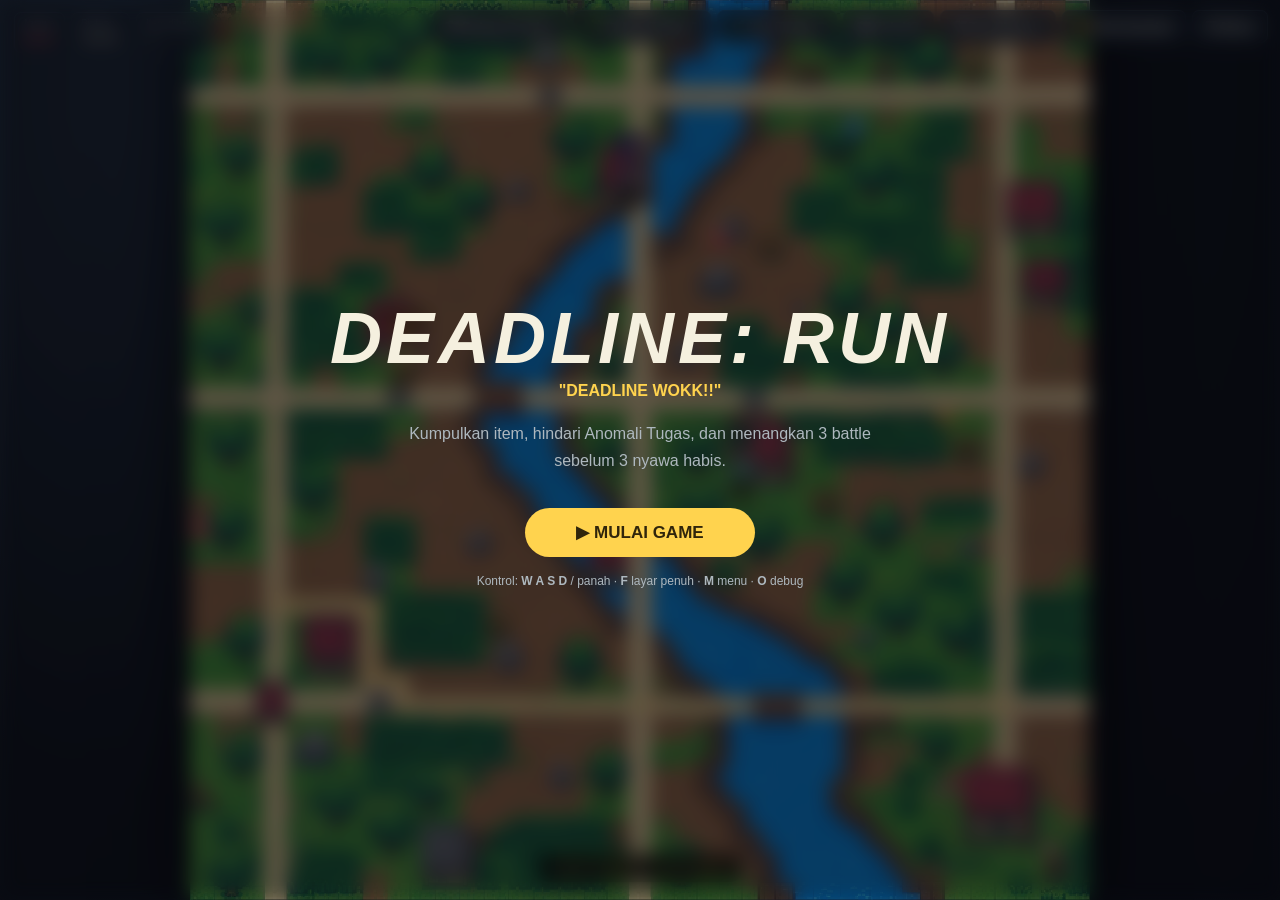
==== commit c62eecbd: "add lab tahap 4" ====
--- a/index.html
+++ b/index.html
@@ -177,6 +177,9 @@
 <script src="tahap4-kb-planning/npc/agent-loop.js"></script>
 <script src="tahap4-kb-planning/npc/world-adapter.js"></script>
 <script src="tahap4-kb-planning/overlay/interaksi-panel.js"></script>
+<script src="tahap4-kb-planning/kb/kb-modelcheck.js"></script>
+<script src="tahap4-kb-planning/lab/lab-tahap4.js"></script>
+<script src="tahap4-kb-planning/overlay/lab-panel.js"></script>
 <script src="tahap4-kb-planning/tahap4-init.js"></script>
 
 </body>
